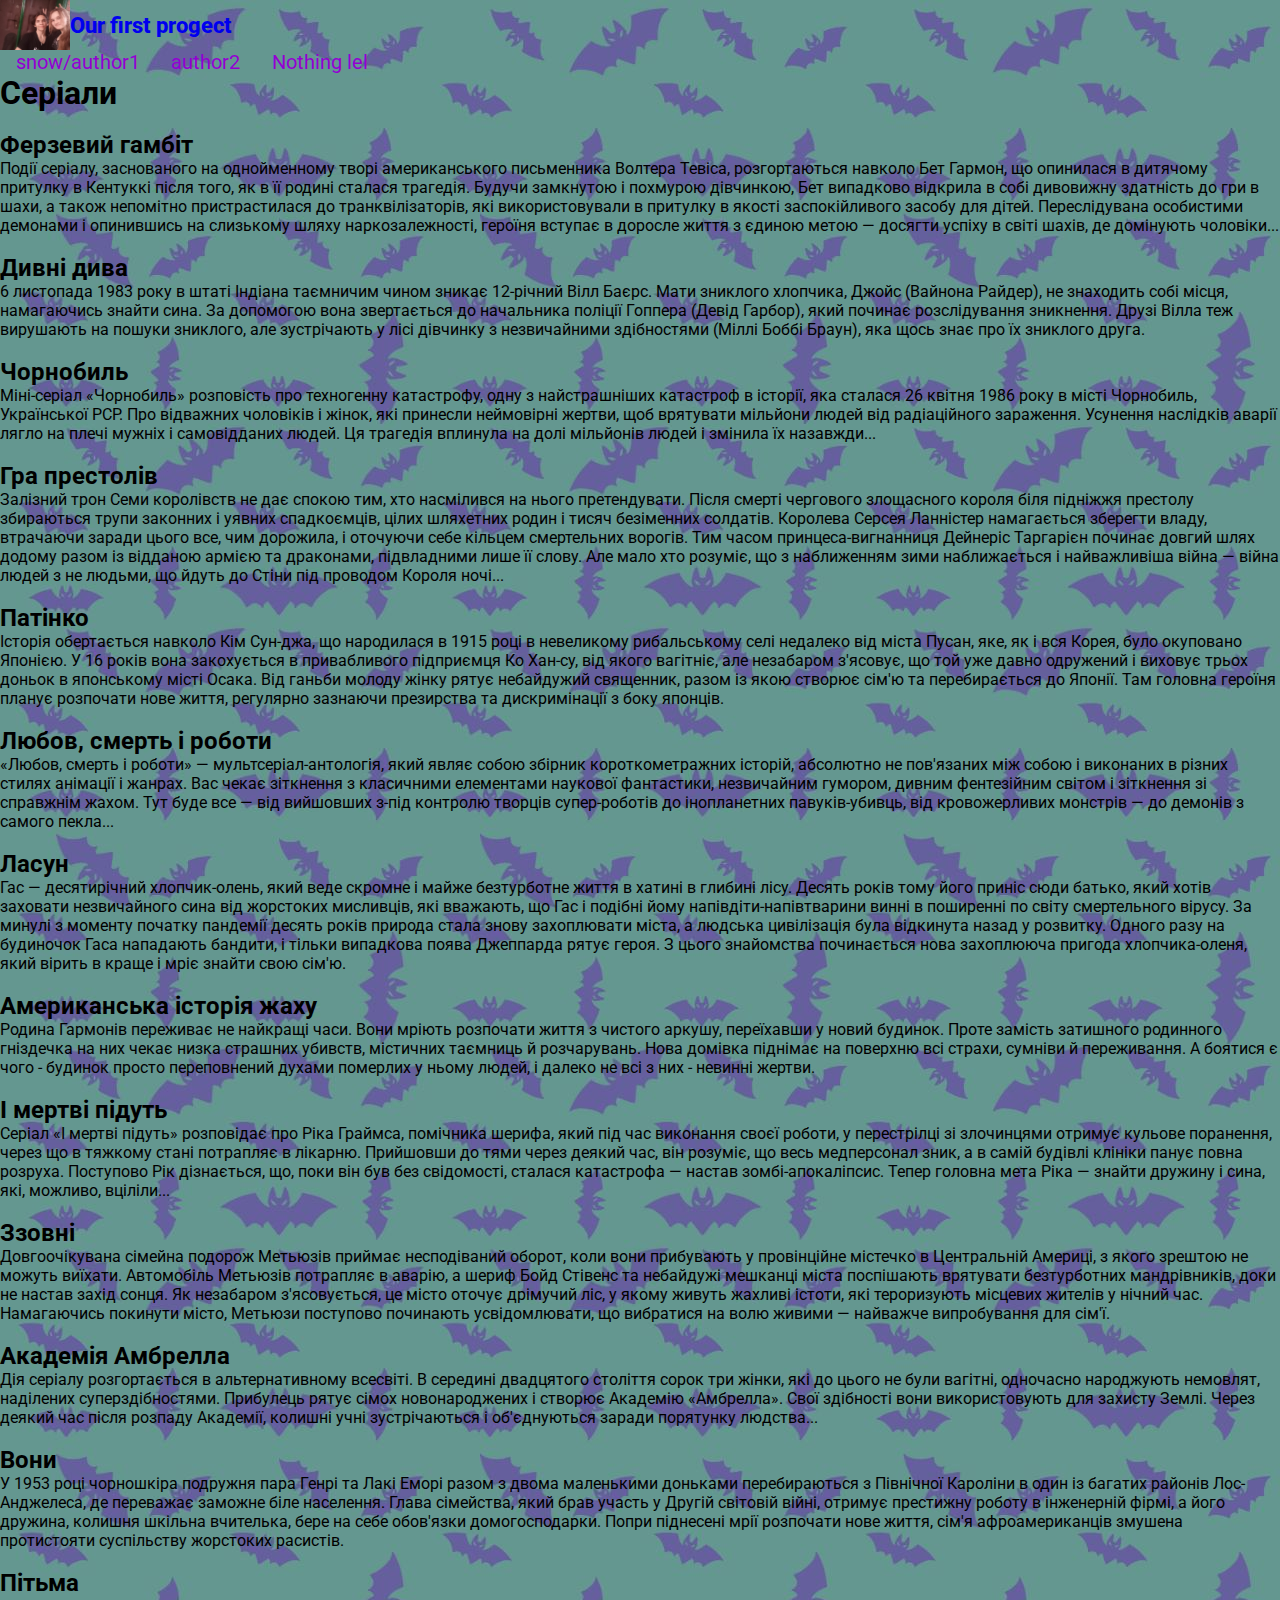
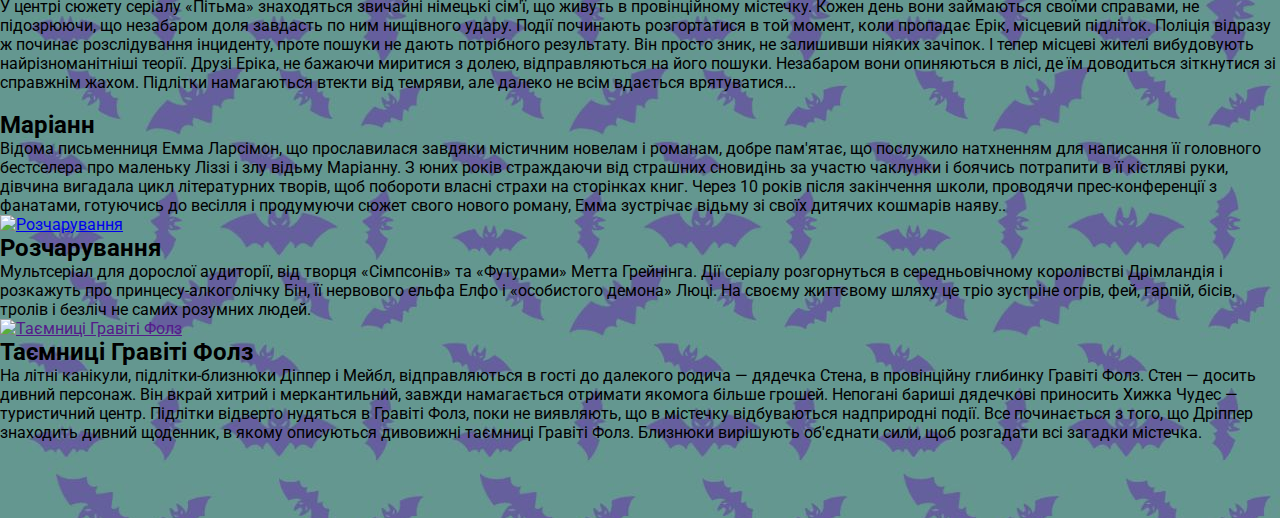
==== index.html @ 96ec0a01 "first commit" ====
<!DOCTYPE html>
<html lang="en">

<head>
    <meta charset="UTF-8">
    <meta name="viewport" content="width=, initial-scale=1.0">
    <title>Films?</title>
    <link rel="preconnect" href="https://fonts.googleapis.com">
    <link rel="preconnect" href="https://fonts.gstatic.com" crossorigin>
    <link
        href="https://fonts.googleapis.com/css2?family=Roboto:ital,wght@0,100;0,300;0,400;0,500;0,700;0,900;1,100;1,300;1,400;1,500;1,700;1,900&display=swap"
        rel="stylesheet">
    <link rel="stylesheet" href="./css/style.css">
</head>

<body>
    <header class="header">
        <a class="header-logo" href="./index.html"> <img class="logo-img" src="./img/us.jpg" alt="uss">Our first
            progect</a>
        <nav class="header-nav">
            <ul class="nav-list">
                <li class="nav-item"><a class="nav-link" target="_blank"
                        href="https://web.telegram.org/k/#@HotmanInFedora"> snow/author1</a></li>
                <li class="nav-item"><a class="nav-link" target="_blank"
                        href="https://web.telegram.org/a/#1615260733">author2</a></li>
                <li class="nav-item"><a class="nav-link" target="_blank" href="#"> Nothing lel</a></li>
            </ul>
        </nav>
    </header>
    <main class="main">
        <ul>
            <li>
                <h1>Серіали</h1>
            </li>
            <li>
                <a href="https://uaserials.pro/1620-ferzevyi-gambit.html" target="_blank"><img
                        src="https://uaserials.pro/posters/1620.jpg" alt=""></a>
                <h2>Ферзевий гамбіт</h2>
                <p>Події серіалу, заснованого на однойменному творі американського письменника Волтера Тевіса,
                    розгортаються навколо Бет
                    Гармон, що опинилася в дитячому притулку в Кентуккі після того, як в її родині сталася трагедія.
                    Будучи замкнутою і
                    похмурою дівчинкою, Бет випадково відкрила в собі дивовижну здатність до гри в шахи, а також
                    непомітно пристрастилася до
                    транквілізаторів, які використовували в притулку в якості заспокійливого засобу для дітей.
                    Переслідувана особистими
                    демонами і опинившись на слизькому шляху наркозалежності, героїня вступає в доросле життя з єдиною
                    метою — досягти
                    успіху в світі шахів, де домінують чоловіки...</p>
            </li>
            <li>
                <a href="https://uaserials.pro/853-dyvni-dyva.html" target="_blank"><img
                        src="https://uaserials.pro/posters/853.jpg" alt=""></a>
                <h2>Дивні дива</h2>
                <p>6 листопада 1983 року в штаті Індіана таємничим чином зникає 12-річний Вілл Баєрс. Мати зниклого
                    хлопчика, Джойс
                    (Вайнона Райдер), не знаходить собі місця, намагаючись знайти сина. За допомогою вона звертається до
                    начальника поліції
                    Гоппера (Девід Гарбор), який починає розслідування зникнення. Друзі Вілла теж вирушають на пошуки
                    зниклого, але
                    зустрічають у лісі дівчинку з незвичайними здібностями (Міллі Боббі Браун), яка щось знає про їх
                    зниклого друга.</p>
            </li>
            <li>
                <a href="https://uaserials.pro/1255-chornobyl.html" target="_blank"><img
                        src="https://uaserials.pro/posters/1255.jpg" alt=""></a>
                <h2>Чорнобиль</h2>
                <p>Міні-серіал «Чорнобиль» розповість про техногенну катастрофу, одну з найстрашніших катастроф в
                    історії, яка сталася 26
                    квітня 1986 року в місті Чорнобиль, Української РСР. Про відважних чоловіків і жінок, які принесли
                    неймовірні жертви,
                    щоб врятувати мільйони людей від радіаційного зараження. Усунення наслідків аварії лягло на плечі
                    мужніх і самовідданих
                    людей. Ця трагедія вплинула на долі мільйонів людей і змінила їх назавжди...
                </p>
            </li>
            <li>
                <a href="https://uaserials.pro/274-gra-prestoliv-2011.html" target="_blank"><img
                        src="https://uaserials.pro/posters/274.jpg" alt=""></a>
                <h2>Гра престолів</h2>
                <p>Залізний трон Семи королівств не дає спокою тим, хто насмілився на нього претендувати. Після смерті
                    чергового злощасного
                    короля біля підніжжя престолу збираються трупи законних і уявних спадкоємців, цілих шляхетних родин
                    і тисяч безіменних
                    солдатів. Королева Серсея Ланністер намагається зберегти владу, втрачаючи заради цього все, чим
                    дорожила, і оточуючи
                    себе кільцем смертельних ворогів. Тим часом принцеса-вигнанниця Дейнеріс Таргарієн починає довгий
                    шлях додому разом із
                    відданою армією та драконами, підвладними лише її слову. Але мало хто розуміє, що з наближенням зими
                    наближається і
                    найважливіша війна — війна людей з не людьми, що йдуть до Стіни під проводом Короля ночі...</p>
            </li>
            <li>
                <a href="https://uaserials.pro/6248-patinko.html" target="_blank"><img
                        src="https://uaserials.pro/posters/6248.jpg" alt=""></a>
                <h2>Патінко</h2>
                <p>Історія обертається навколо Кім Сун-джа, що народилася в 1915 році в невеликому рибальському селі
                    недалеко від міста
                    Пусан, яке, як і вся Корея, було окуповано Японією. У 16 років вона закохується в привабливого
                    підприємця Ко Хан-су, від
                    якого вагітніє, але незабаром з'ясовує, що той уже давно одружений і виховує трьох доньок в
                    японському місті Осака. Від
                    ганьби молоду жінку рятує небайдужий священник, разом із якою створює сім'ю та перебирається до
                    Японії. Там головна
                    героїня планує розпочати нове життя, регулярно зазнаючи презирства та дискримінації з боку японців.
                </p>
            </li>
            <li>
                <a href="https://uaserials.pro/1221-lyubov-smert-i-roboti.html" target="_blank"><img
                        src="https://uaserials.pro/posters/1221.jpg" alt=""></a>
                <h2>Любов, смерть і роботи</h2>
                <p>«Любов, смерть і роботи» — мультсеріал-антологія, який являє собою збірник короткометражних історій,
                    абсолютно не
                    пов'язаних між собою і виконаних в різних стилях анімації і жанрах. Вас чекає зіткнення з класичними
                    елементами наукової
                    фантастики, незвичайним гумором, дивним фентезійним світом і зіткнення зі справжнім жахом. Тут буде
                    все — від вийшовших
                    з-під контролю творців супер-роботів до інопланетних павуків-убивць, від кровожерливих монстрів — до
                    демонів з самого
                    пекла...</p>
            </li>
            <li>
                <a href="https://uaserials.pro/4876-lasun.html" target="_blank"><img
                        src="https://uaserials.pro/posters/4876.jpg" alt=""></a>
                <h2>Ласун</h2>
                <p>Гас — десятирічний хлопчик-олень, який веде скромне і майже безтурботне життя в хатині в глибині
                    лісу. Десять років тому
                    його приніс сюди батько, який хотів заховати незвичайного сина від жорстоких мисливців, які
                    вважають, що Гас і подібні
                    йому напівдіти-напівтварини винні в поширенні по світу смертельного вірусу. За минулі з моменту
                    початку пандемії десять
                    років природа стала знову захоплювати міста, а людська цивілізація була відкинута назад у розвитку.
                    Одного разу на
                    будиночок Гаса нападають бандити, і тільки випадкова поява Джеппарда рятує героя. З цього знайомства
                    починається нова
                    захоплююча пригода хлопчика-оленя, який вірить в краще і мріє знайти свою сім'ю.</p>
            </li>
            <li>
                <a href="https://uaserials.pro/867-amerykanska-istoriya-zhahu-2011.html" target="_blank"><img
                        src="https://uaserials.pro/posters/867.jpg" alt=""></a>
                <h2>Американська історія жаху</h2>
                <p>Родина Гармонів переживає не найкращі часи. Вони мріють розпочати життя з чистого аркушу, переїхавши
                    у новий будинок.
                    Проте замість затишного родинного гніздечка на них чекає низка страшних убивств, містичних таємниць
                    й розчарувань. Нова
                    домівка піднімає на поверхню всі страхи, сумніви й переживання. А боятися є чого - будинок просто
                    переповнений духами
                    померлих у ньому людей, і далеко не всі з них - невинні жертви.</p>
            </li>
            <li>
                <a href="https://uaserials.pro/32-mertvi-pidut-sezon-1.html" target="_blank"><img
                        src="https://uaserials.pro/posters/32.jpg" alt=""></a>
                <h2>І мертві підуть</h2>
                <p>Серіал «І мертві підуть» розповідає про Ріка Граймса, помічника шерифа, який під час виконання своєї
                    роботи, у
                    перестрілці зі злочинцями отримує кульове поранення, через що в тяжкому стані потрапляє в лікарню.
                    Прийшовши до тями
                    через деякий час, він розуміє, що весь медперсонал зник, а в самій будівлі клініки панує повна
                    розруха. Поступово Рік
                    дізнається, що, поки він був без свідомості, сталася катастрофа — настав зомбі-апокаліпсис. Тепер
                    головна мета Ріка —
                    знайти дружину і сина, які, можливо, вціліли...</p>
            </li>
            <li>
                <a href="https://uaserials.pro/6097-zzovni.html" target="_blank"><img
                        src="https://uaserials.pro/posters/6097.jpg" alt=""></a>
                <h2>Ззовні</h2>
                <p>Довгоочікувана сімейна подорож Метьюзів приймає несподіваний оборот, коли вони прибувають у
                    провінційне містечко в
                    Центральній Америці, з якого зрештою не можуть виїхати. Автомобіль Метьюзів потрапляє в аварію, а
                    шериф Бойд Стівенс та
                    небайдужі мешканці міста поспішають врятувати безтурботних мандрівників, доки не настав захід сонця.
                    Як незабаром
                    з'ясовується, це місто оточує дрімучий ліс, у якому живуть жахливі істоти, які тероризують місцевих
                    жителів у нічний
                    час. Намагаючись покинути місто, Метьюзи поступово починають усвідомлювати, що вибратися на волю
                    живими — найважче
                    випробування для сім'ї.</p>
            </li>
            <li>
                <a href="https://uaserials.pro/1194-akademiya-ambrella.html" target="_blank"><img
                        src="https://uaserials.pro/posters/1194.jpg" alt=""></a>
                <h2>Академія Амбрелла</h2>
                <p>Дія серіалу розгортається в альтернативному всесвіті. В середині двадцятого століття сорок три жінки,
                    які до цього не
                    були вагітні, одночасно народжують немовлят, наділених суперздібностями. Прибулець рятує сімох
                    новонароджених і створює
                    Академію «Амбрелла». Свої здібності вони використовують для захисту Землі. Через деякий час після
                    розпаду Академії,
                    колишні учні зустрічаються і об'єднуються заради порятунку людства...</p>
            </li>
            <li>
                <a href="https://uaserials.pro/4228-vony.html" target="_blank"><img
                        src="https://uaserials.pro/posters/4228.jpg" alt=""></a>
                <h2>Вони</h2>
                <p>У 1953 році чорношкіра подружня пара Генрі та Лакі Еморі разом з двома маленькими доньками
                    перебираються з Північної
                    Кароліни в один із багатих районів Лос-Анджелеса, де переважає заможне біле населення. Глава
                    сімейства, який брав участь
                    у Другій світовій війні, отримує престижну роботу в інженерній фірмі, а його дружина, колишня
                    шкільна вчителька, бере на
                    себе обов'язки домогосподарки. Попри піднесені мрії розпочати нове життя, сім'я афроамериканців
                    змушена протистояти
                    суспільству жорстоких расистів.</p>
            </li>
            <li>
                <a href="https://uaserials.pro/1384-pitma.html" target="_blank"><img
                        src="https://uaserials.pro/posters/1384.jpg" alt=""></a>
                <h2>Пітьма</h2>
                <p>У центрі сюжету серіалу «Пітьма» знаходяться звичайні німецькі сім'ї, що живуть в провінційному
                    містечку. Кожен день
                    вони займаються своїми справами, не підозрюючи, що незабаром доля завдасть по ним нищівного удару.
                    Події починають розгортатися в той момент, коли пропадає Ерік, місцевий підліток. Поліція відразу ж
                    починає
                    розслідування інциденту, проте пошуки не дають потрібного результату. Він просто зник, не залишивши
                    ніяких зачіпок. І
                    тепер місцеві жителі вибудовують найрізноманітніші теорії. Друзі Еріка, не бажаючи миритися з долею,
                    відправляються на
                    його пошуки. Незабаром вони опиняються в лісі, де їм доводиться зіткнутися зі справжнім жахом.
                    Підлітки намагаються
                    втекти від темряви, але далеко не всім вдається врятуватися...</p>
            </li>
            <li>
                <a href="https://uaserials.pro/1395-mariann.html" target="_blank"><img
                        src="https://uaserials.pro/posters/1395.jpg" alt=""></a>
                <h2>Маріанн</h2>
                <p>Відома письменниця Емма Ларсімон, що прославилася завдяки містичним новелам і романам, добре
                    пам'ятає, що послужило
                    натхненням для написання її головного бестселера про маленьку Ліззі і злу відьму Маріанну. З юних
                    років страждаючи від
                    страшних сновидінь за участю чаклунки і боячись потрапити в її кістляві руки, дівчина вигадала цикл
                    літературних творів,
                    щоб побороти власні страхи на сторінках книг. Через 10 років після закінчення школи, проводячи
                    прес-конференції з
                    фанатами, готуючись до весілля і продумуючи сюжет свого нового роману, Емма зустрічає відьму зі
                    своїх дитячих кошмарів
                    наяву..</p>
            </li>
        </ul>
        <ul>
            <li>
                <a href="https://uaserials.pro/1030-rozcharuvannya.html"><img src="https://uaserials.pro/posters/1030.jpg" alt="Розчарування"></a>
                <h2>Розчарування</h2>
                <p>Мультсеріал для дорослої аудиторії, від творця «Сімпсонів» та «Футурами» Метта Грейнінга.
                
                Дії серіалу розгорнуться в середньовічному королівстві Дрімландія і розкажуть про принцесу-алкоголічку Бін, її нервового
                ельфа Елфо і «особистого демона» Люці. На своєму життєвому шляху це тріо зустріне огрів, фей, гарпій, бісів, тролів і
                безліч не самих розумних людей.</p>
            </li>
            <li>
                <a href=""><img src="https://uaserials.pro/posters/408.jpg" alt="Таємниці Гравіті Фолз"></a>
                <h2>Таємниці Гравіті Фолз</h2>
                <p>На літні канікули, підлітки-близнюки Діппер і Мейбл, відправляються в гості до далекого родича — дядечка Стена, в
                провінційну глибинку Гравіті Фолз. Стен — досить дивний персонаж. Він вкрай хитрий і меркантильний, завжди намагається
                отримати якомога більше грошей. Непогані бариші дядечкові приносить Хижка Чудес — туристичний центр. Підлітки відверто
                нудяться в Гравіті Фолз, поки не виявляють, що в містечку відбуваються надприродні події. Все починається з того, що
                Дріппер знаходить дивний щоденник, в якому описуються дивовижні таємниці Гравіті Фолз. Близнюки вирішують об'єднати
                сили, щоб розгадати всі загадки містечка.</p>
            </li>
            <li>
                <a href=""><img src="" alt=""></a>
                <h2></h2>
                <p></p>
            </li>
            <li>
                <a href=""><img src="" alt=""></a>
                <h2></h2>
                <p></p>
            </li>
            <li>
                <a href=""><img src="" alt=""></a>
                <h2></h2>
                <p></p>
            </li>
            <li>
                <a href=""><img src="" alt=""></a>
                <h2></h2>
                <p></p>
            </li>
        </ul>
    </main>
</body>

</html>
---- css/style.css ----
body{
    background-image: url(../img/butt.jpg);
    font-family: Roboto;
}
*{
    margin: 0;
    padding: 0;
}
.logo-img{
    width: 70px;
    height: 50px;
}
.header-logo{
    display: flex;
    align-items: center;
    text-decoration: none;
    font-weight: 800;
    font-size: 22px;
}

.nav-link{
    text-decoration: none;
    font-size: 20px;
    color: darkviolet;
}
.nav-list{
    display: flex;
    justify-content: space-around;
    width: 30%;
    list-style: none;
}
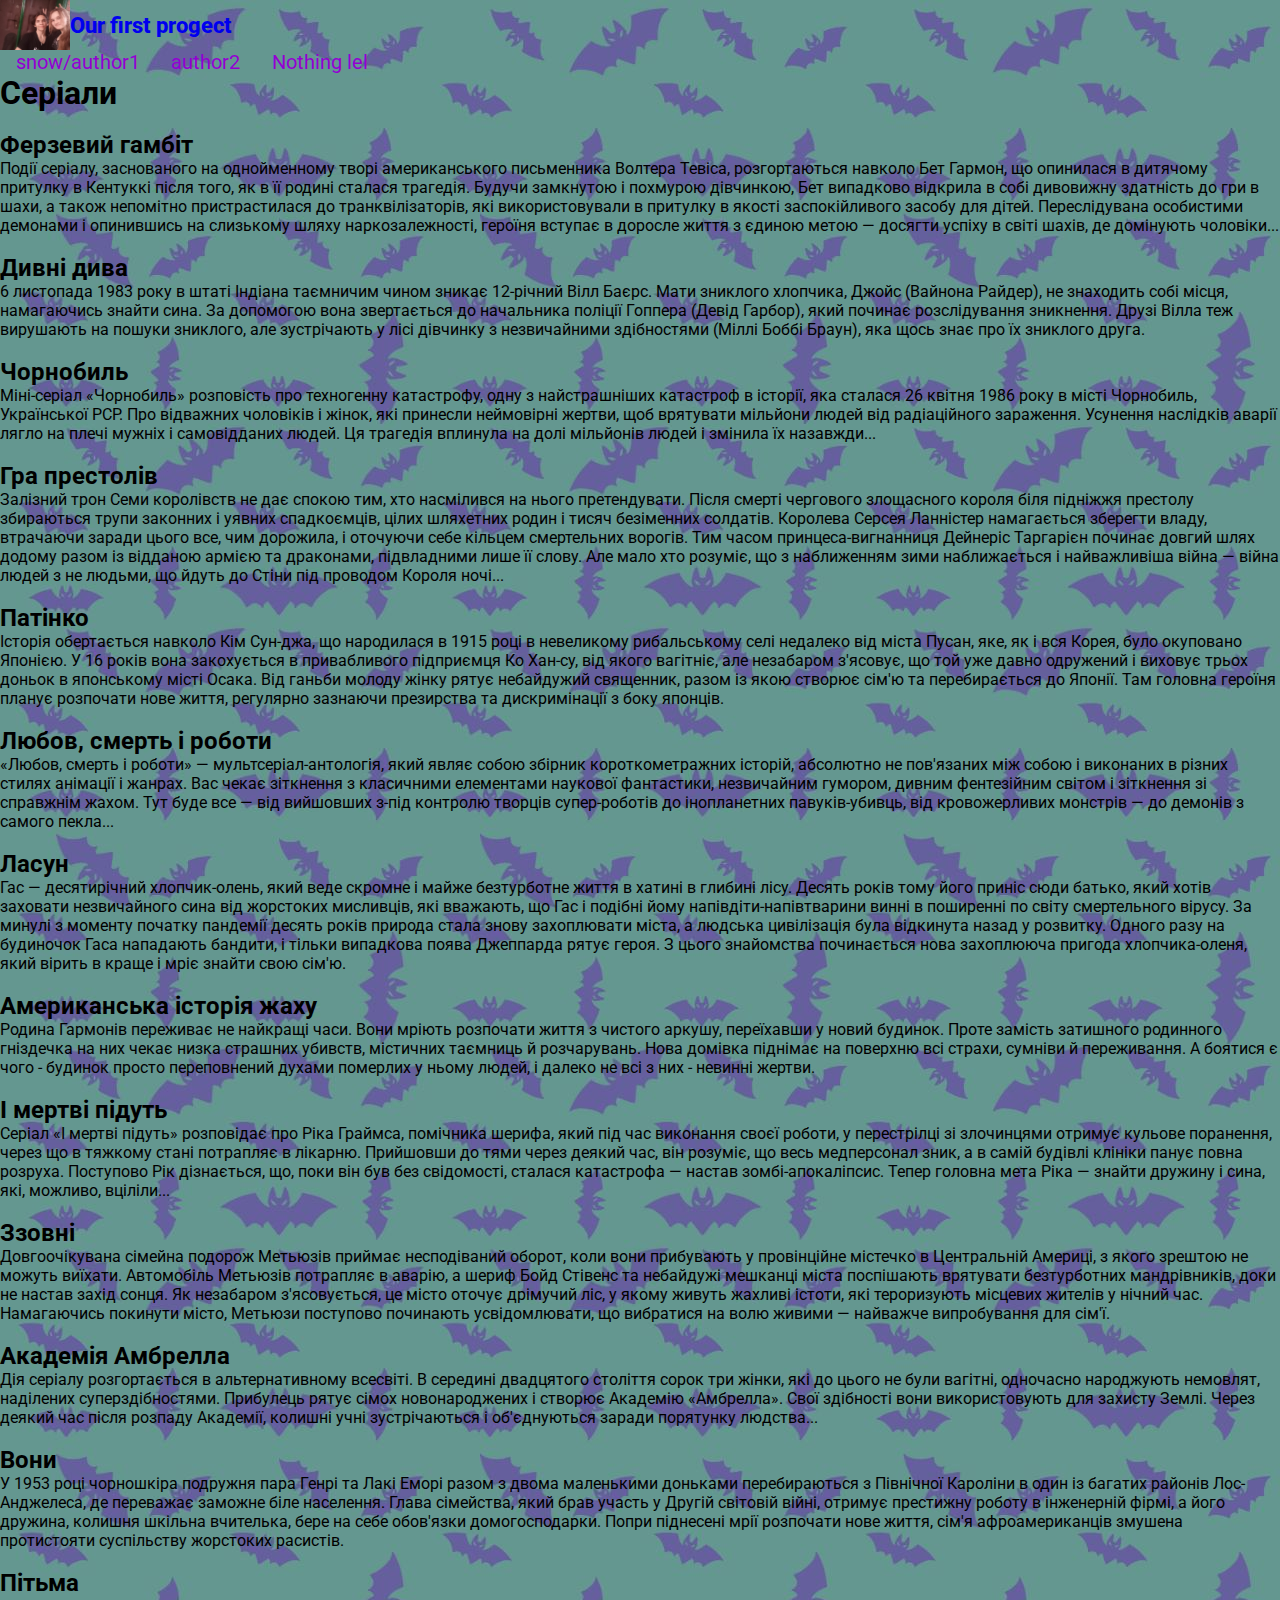
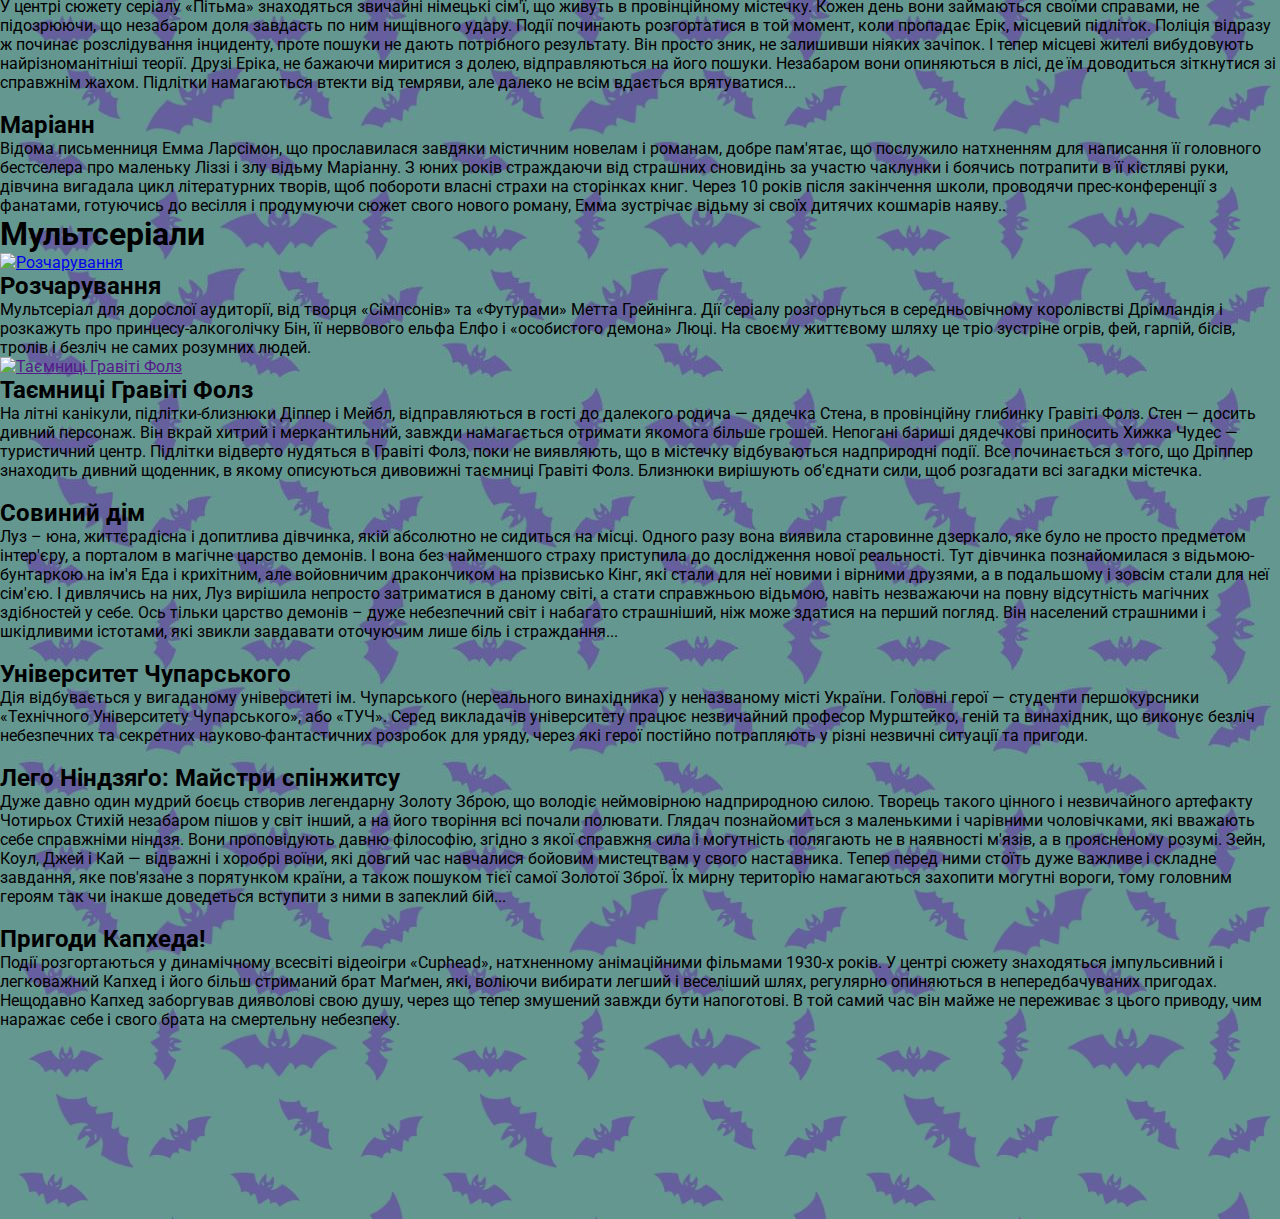
==== commit ac3bc803: "..." ====
--- a/index.html
+++ b/index.html
@@ -237,45 +237,134 @@
                     наяву..</p>
             </li>
         </ul>
+        <ul class="multserials">
+            <li>
+                <h1 class="multserials-title">Мультсеріали</h1>
+            </li>
+            <li class="multserials-item">
+                <a class="multserials-img" href="https://uaserials.pro/1030-rozcharuvannya.html"><img
+                        src="https://uaserials.pro/posters/1030.jpg" alt="Розчарування"></a>
+                <h2 class="multserials-name">Розчарування</h2>
+                <p class="multserials-text">Мультсеріал для дорослої аудиторії, від творця «Сімпсонів» та «Футурами»
+                    Метта Грейнінга.
+
+                    Дії серіалу розгорнуться в середньовічному королівстві Дрімландія і розкажуть про
+                    принцесу-алкоголічку Бін, її нервового
+                    ельфа Елфо і «особистого демона» Люці. На своєму життєвому шляху це тріо зустріне огрів, фей,
+                    гарпій, бісів, тролів і
+                    безліч не самих розумних людей.</p>
+            </li>
+            <li class="multserials-item">
+                <a class="multserials-img" href=""><img src="https://uaserials.pro/posters/408.jpg"
+                        alt="Таємниці Гравіті Фолз"></a>
+                <h2 class="multserials-name">Таємниці Гравіті Фолз</h2>
+                <p class="multserials-text">На літні канікули, підлітки-близнюки Діппер і Мейбл, відправляються в гості
+                    до далекого родича — дядечка Стена, в
+                    провінційну глибинку Гравіті Фолз. Стен — досить дивний персонаж. Він вкрай хитрий і меркантильний,
+                    завжди намагається
+                    отримати якомога більше грошей. Непогані бариші дядечкові приносить Хижка Чудес — туристичний центр.
+                    Підлітки відверто
+                    нудяться в Гравіті Фолз, поки не виявляють, що в містечку відбуваються надприродні події. Все
+                    починається з того, що
+                    Дріппер знаходить дивний щоденник, в якому описуються дивовижні таємниці Гравіті Фолз. Близнюки
+                    вирішують об'єднати
+                    сили, щоб розгадати всі загадки містечка.</p>
+            </li>
+            <li class="multserials-item">
+                <a class="multserials-img" href="https://uaserials.pro/1367-soviniy-dim.html"><img
+                        src="https://uaserials.pro/posters/1367.jpg" alt=""></a>
+                <h2 class="multserials-name">Совиний дім</h2>
+                <p class="multserials-text">Луз – юна, життєрадісна і допитлива дівчинка, якій абсолютно не сидиться на
+                    місці. Одного разу вона виявила старовинне
+                    дзеркало, яке було не просто предметом інтер'єру, а порталом в магічне царство демонів. І вона без
+                    найменшого страху
+                    приступила до дослідження нової реальності. Тут дівчинка познайомилася з відьмою-бунтаркою на ім'я
+                    Еда і крихітним, але
+                    войовничим дракончиком на прізвисько Кінг, які стали для неї новими і вірними друзями, а в
+                    подальшому і зовсім стали для
+                    неї сім'єю. І дивлячись на них, Луз вирішила непросто затриматися в даному світі, а стати справжньою
+                    відьмою, навіть
+                    незважаючи на повну відсутність магічних здібностей у себе.
+                    Ось тільки царство демонів – дуже небезпечний світ і набагато страшніший, ніж може здатися на перший
+                    погляд. Він
+                    населений страшними і шкідливими істотами, які звикли завдавати оточуючим лише біль і страждання...
+                </p>
+            </li>
+            <li class="multserials-item">
+                <a class="multserials-img" href="https://uaserials.pro/8069-universytet-chyuparskogo.html"><img
+                        src="https://uaserials.pro/posters/8069.jpg" alt=""></a>
+                <h2 class="multserials-name">Університет Чупарського</h2>
+                <p class="multserials-text">Дія відбувається у вигаданому університеті ім. Чупарського (нереального
+                    винахідника) у неназваному місті України.
+                    Головні герої — студенти першокурсники «Технічного Університету Чупарського», або «ТУЧ». Серед
+                    викладачів університету
+                    працює незвичайний професор Мурштейко, геній та винахідник, що виконує безліч небезпечних та
+                    секретних
+                    науково-фантастичних розробок для уряду, через які герої постійно потрапляють у різні незвичні
+                    ситуації та пригоди.</p>
+            </li>
+            <li class="multserials-item">
+                <a class="multserials-img" href="https://uaserials.pro/1481-nindzyago-maystry-spinzhytsu-lego.html"><img
+                        src="https://uaserials.pro/posters/1481.jpg" alt=""></a>
+                <h2 class="multserials-name">Лего Ніндзяґо: Майстри спінжитсу</h2>
+                <p class="multserials-text">Дуже давно один мудрий боєць створив легендарну Золоту Зброю, що володіє
+                    неймовірною надприродною силою. Творець такого
+                    цінного і незвичайного артефакту Чотирьох Стихій незабаром пішов у світ інший, а на його творіння
+                    всі почали полювати.
+                    Глядач познайомиться з маленькими і чарівними чоловічками, які вважають себе справжніми ніндзя. Вони
+                    проповідують давню
+                    філософію, згідно з якої справжня сила і могутність полягають не в наявності м'язів, а в проясненому
+                    розумі. Зейн, Коул,
+                    Джей і Кай — відважні і хоробрі воїни, які довгий час навчалися бойовим мистецтвам у свого
+                    наставника. Тепер перед ними
+                    стоїть дуже важливе і складне завдання, яке пов'язане з порятунком країни, а також пошуком тієї
+                    самої Золотої Зброї. Їх
+                    мирну територію намагаються захопити могутні вороги, тому головним героям так чи інакше доведеться
+                    вступити з ними в
+                    запеклий бій...</p>
+            </li>
+            <li class="multserials-item">
+                <a class="multserials-img" href="https://uaserials.pro/6120-prygody-kapheda.html"><img
+                        src="https://uaserials.pro/posters/6120.jpg" alt=""></a>
+                <h2 class="multserials-name">Пригоди Капхеда!</h2>
+                <p class="multserials-text">Події розгортаються у динамічному всесвіті відеоігри «Cuphead», натхненному
+                    анімаційними фільмами 1930-х років. У центрі
+                    сюжету знаходяться імпульсивний і легковажний Капхед і його більш стриманий брат Маґмен, які,
+                    воліючи вибирати легший і
+                    веселіший шлях, регулярно опиняються в непередбачуваних пригодах. Нещодавно Капхед заборгував
+                    дияволові свою душу, через
+                    що тепер змушений завжди бути напоготові. В той самий час він майже не переживає з цього приводу,
+                    чим наражає себе і
+                    свого брата на смертельну небезпеку.</p>
+            </li>
+        </ul>
         <ul>
             <li>
-                <a href="https://uaserials.pro/1030-rozcharuvannya.html"><img src="https://uaserials.pro/posters/1030.jpg" alt="Розчарування"></a>
-                <h2>Розчарування</h2>
-                <p>Мультсеріал для дорослої аудиторії, від творця «Сімпсонів» та «Футурами» Метта Грейнінга.
-                
-                Дії серіалу розгорнуться в середньовічному королівстві Дрімландія і розкажуть про принцесу-алкоголічку Бін, її нервового
-                ельфа Елфо і «особистого демона» Люці. На своєму життєвому шляху це тріо зустріне огрів, фей, гарпій, бісів, тролів і
-                безліч не самих розумних людей.</p>
-            </li>
-            <li>
-                <a href=""><img src="https://uaserials.pro/posters/408.jpg" alt="Таємниці Гравіті Фолз"></a>
-                <h2>Таємниці Гравіті Фолз</h2>
-                <p>На літні канікули, підлітки-близнюки Діппер і Мейбл, відправляються в гості до далекого родича — дядечка Стена, в
-                провінційну глибинку Гравіті Фолз. Стен — досить дивний персонаж. Він вкрай хитрий і меркантильний, завжди намагається
-                отримати якомога більше грошей. Непогані бариші дядечкові приносить Хижка Чудес — туристичний центр. Підлітки відверто
-                нудяться в Гравіті Фолз, поки не виявляють, що в містечку відбуваються надприродні події. Все починається з того, що
-                Дріппер знаходить дивний щоденник, в якому описуються дивовижні таємниці Гравіті Фолз. Близнюки вирішують об'єднати
-                сили, щоб розгадати всі загадки містечка.</p>
-            </li>
-            <li>
-                <a href=""><img src="" alt=""></a>
-                <h2></h2>
-                <p></p>
-            </li>
-            <li>
-                <a href=""><img src="" alt=""></a>
-                <h2></h2>
-                <p></p>
-            </li>
-            <li>
-                <a href=""><img src="" alt=""></a>
-                <h2></h2>
-                <p></p>
-            </li>
-            <li>
-                <a href=""><img src="" alt=""></a>
-                <h2></h2>
-                <p></p>
+                <a href=""><img src="" alt=""></a></li>
+            <li>
+                <a href=""><img src="" alt=""></a></li>
+            <li>
+                <a href=""><img src="" alt=""></a></li>
+            <li>
+                <a href=""><img src="" alt=""></a>
+            </li>
+            <li>
+                <a href=""><img src="" alt=""></a>
+            </li>
+            <li>
+                <a href=""><img src="" alt=""></a>
+            </li>
+            <li>
+                <a href=""><img src="" alt=""></a>
+            </li>
+            <li>
+                <a href=""><img src="" alt=""></a>
+            </li>
+            <li>
+                <a href=""><img src="" alt=""></a>
+            </li>
+            <li>
+                <a href=""><img src="" alt=""></a>
             </li>
         </ul>
     </main>
--- a/css/style.css
+++ b/css/style.css
@@ -1,16 +1,19 @@
-body{
+body {
     background-image: url(../img/butt.jpg);
     font-family: Roboto;
 }
-*{
+
+* {
     margin: 0;
     padding: 0;
 }
-.logo-img{
+
+.logo-img {
     width: 70px;
     height: 50px;
 }
-.header-logo{
+
+.header-logo {
     display: flex;
     align-items: center;
     text-decoration: none;
@@ -18,16 +21,36 @@
     font-size: 22px;
 }
 
-.nav-link{
+.nav-link {
     text-decoration: none;
     font-size: 20px;
     color: darkviolet;
 }
-.nav-list{
+
+.nav-list {
     display: flex;
     justify-content: space-around;
     width: 30%;
     list-style: none;
 }
 
+/* .multserials-item {
+    display: flex;
+    flex-wrap: nowrap;
+    align-items: center;
+    justify-content: ;
+}
 
+
+.multserials-img {
+    width: 50%;
+
+}
+
+.multserials-name {
+    width: 50%;
+}
+
+.multserials-text {
+    width: 50%;
+} */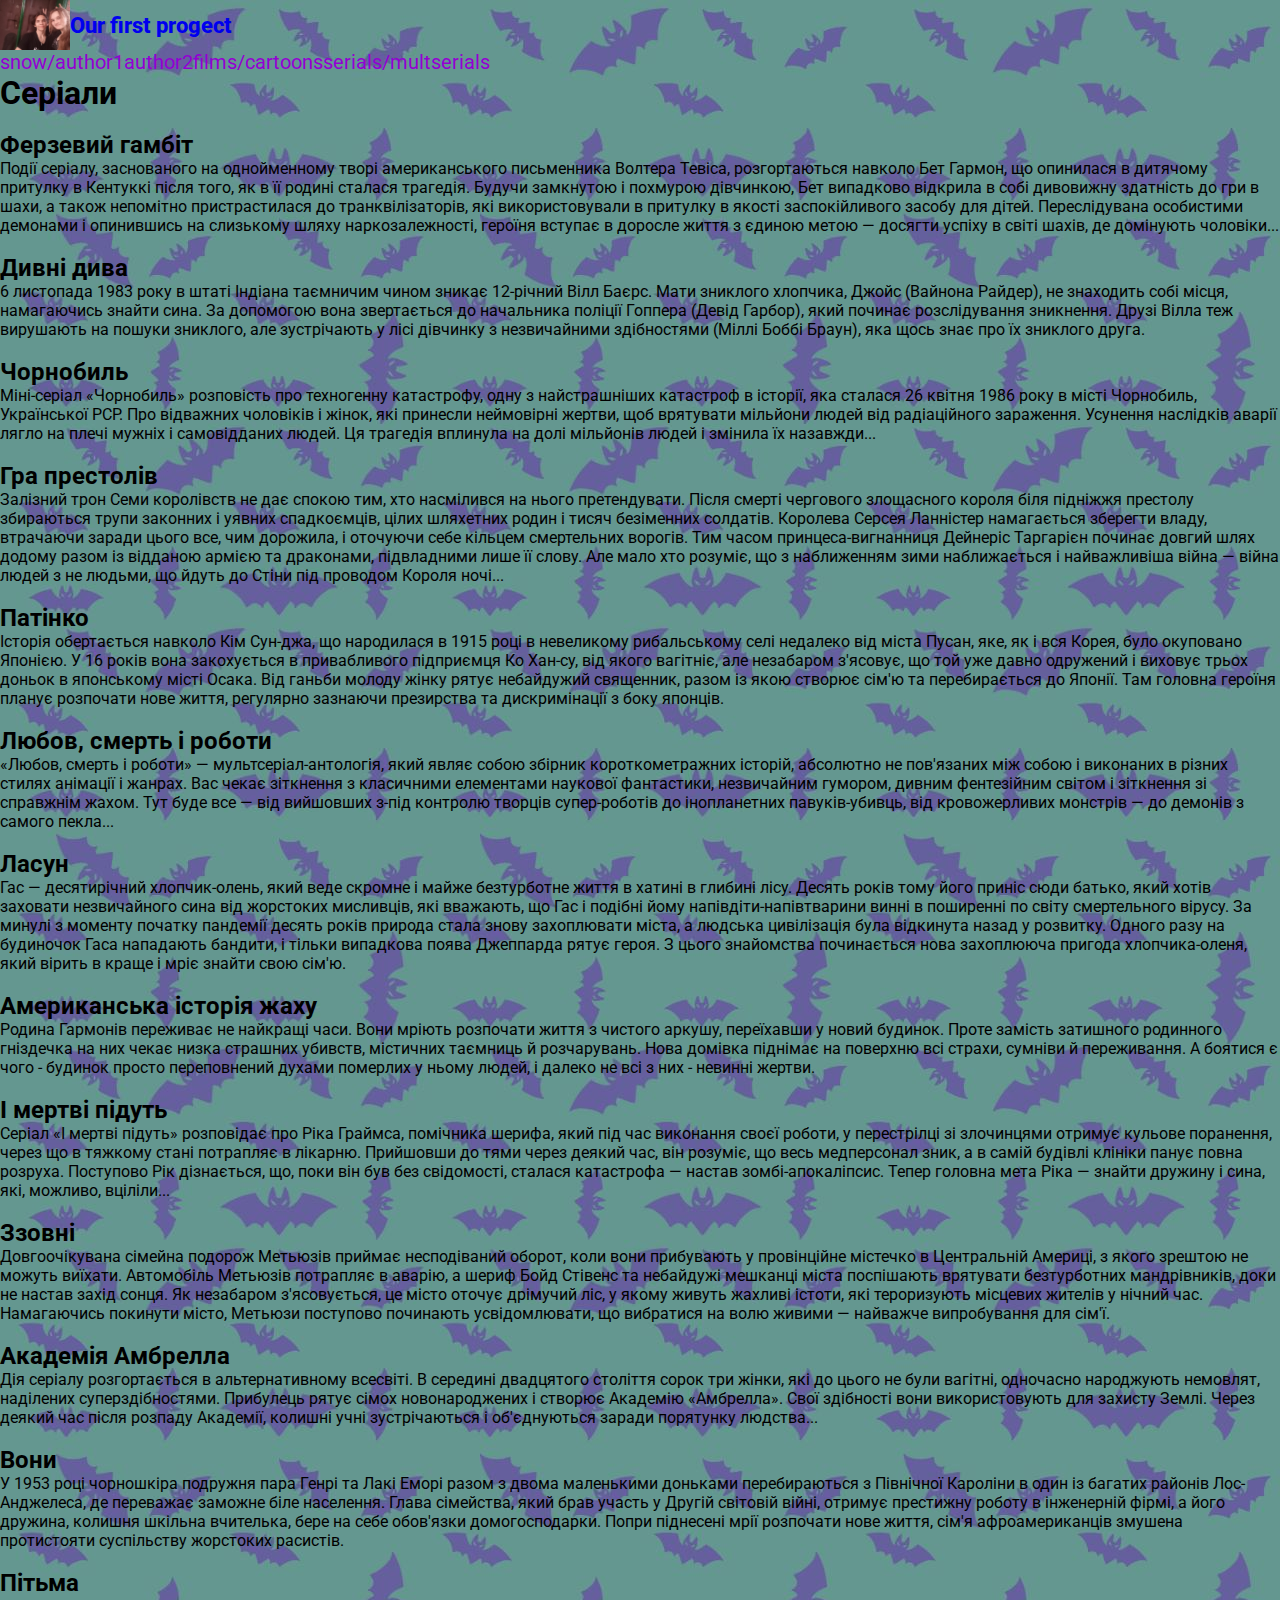
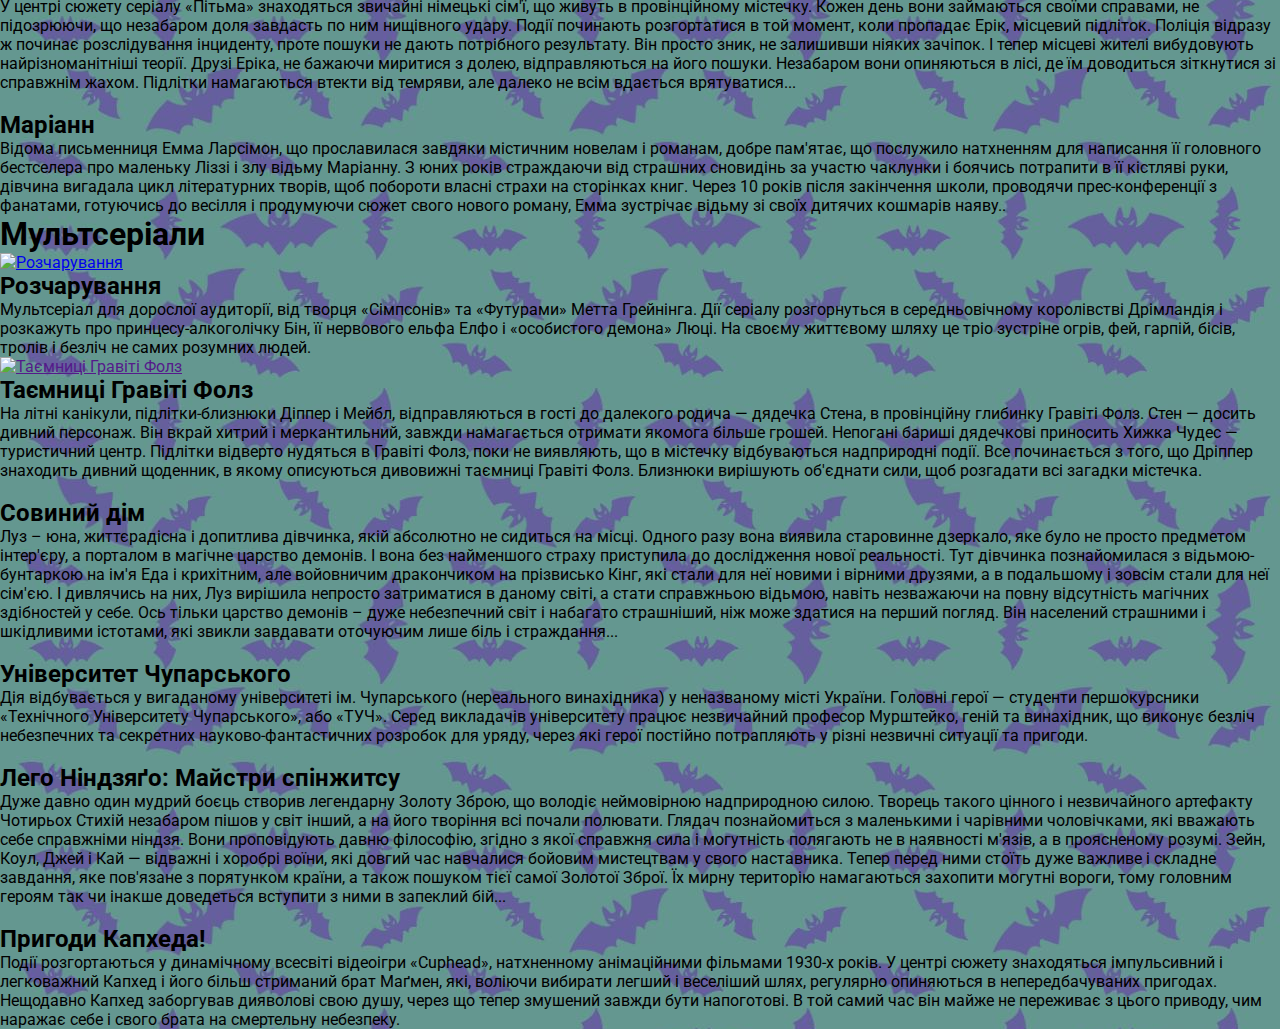
==== commit 97b70625: "rer" ====
--- a/index.html
+++ b/index.html
@@ -19,354 +19,380 @@
             progect</a>
         <nav class="header-nav">
             <ul class="nav-list">
-                <li class="nav-item"><a class="nav-link" target="_blank"
-                        href="https://web.telegram.org/k/#@HotmanInFedora"> snow/author1</a></li>
+                <li class="nav-item"><a class="nav-link" target="_blank" href="https://web.telegram.org/k/#@HotmanInFedora">
+                        snow/author1</a></li>
                 <li class="nav-item"><a class="nav-link" target="_blank"
                         href="https://web.telegram.org/a/#1615260733">author2</a></li>
-                <li class="nav-item"><a class="nav-link" target="_blank" href="#"> Nothing lel</a></li>
+                <li class="nav-item"><a class="nav-link" href="./pages/newpage.html"> films/cartoons</a></li>
+
+                <li class="nav-item"><a class="nav-link" href="./index.html"> serials/multserials</a></li>
             </ul>
         </nav>
     </header>
     <main class="main">
-        <ul>
-            <li>
-                <h1>Серіали</h1>
-            </li>
-            <li>
-                <a href="https://uaserials.pro/1620-ferzevyi-gambit.html" target="_blank"><img
-                        src="https://uaserials.pro/posters/1620.jpg" alt=""></a>
-                <h2>Ферзевий гамбіт</h2>
-                <p>Події серіалу, заснованого на однойменному творі американського письменника Волтера Тевіса,
-                    розгортаються навколо Бет
-                    Гармон, що опинилася в дитячому притулку в Кентуккі після того, як в її родині сталася трагедія.
-                    Будучи замкнутою і
-                    похмурою дівчинкою, Бет випадково відкрила в собі дивовижну здатність до гри в шахи, а також
-                    непомітно пристрастилася до
-                    транквілізаторів, які використовували в притулку в якості заспокійливого засобу для дітей.
-                    Переслідувана особистими
-                    демонами і опинившись на слизькому шляху наркозалежності, героїня вступає в доросле життя з єдиною
-                    метою — досягти
-                    успіху в світі шахів, де домінують чоловіки...</p>
-            </li>
-            <li>
-                <a href="https://uaserials.pro/853-dyvni-dyva.html" target="_blank"><img
-                        src="https://uaserials.pro/posters/853.jpg" alt=""></a>
-                <h2>Дивні дива</h2>
-                <p>6 листопада 1983 року в штаті Індіана таємничим чином зникає 12-річний Вілл Баєрс. Мати зниклого
-                    хлопчика, Джойс
-                    (Вайнона Райдер), не знаходить собі місця, намагаючись знайти сина. За допомогою вона звертається до
-                    начальника поліції
-                    Гоппера (Девід Гарбор), який починає розслідування зникнення. Друзі Вілла теж вирушають на пошуки
-                    зниклого, але
-                    зустрічають у лісі дівчинку з незвичайними здібностями (Міллі Боббі Браун), яка щось знає про їх
-                    зниклого друга.</p>
-            </li>
-            <li>
-                <a href="https://uaserials.pro/1255-chornobyl.html" target="_blank"><img
-                        src="https://uaserials.pro/posters/1255.jpg" alt=""></a>
-                <h2>Чорнобиль</h2>
-                <p>Міні-серіал «Чорнобиль» розповість про техногенну катастрофу, одну з найстрашніших катастроф в
-                    історії, яка сталася 26
-                    квітня 1986 року в місті Чорнобиль, Української РСР. Про відважних чоловіків і жінок, які принесли
-                    неймовірні жертви,
-                    щоб врятувати мільйони людей від радіаційного зараження. Усунення наслідків аварії лягло на плечі
-                    мужніх і самовідданих
-                    людей. Ця трагедія вплинула на долі мільйонів людей і змінила їх назавжди...
-                </p>
-            </li>
-            <li>
-                <a href="https://uaserials.pro/274-gra-prestoliv-2011.html" target="_blank"><img
-                        src="https://uaserials.pro/posters/274.jpg" alt=""></a>
-                <h2>Гра престолів</h2>
-                <p>Залізний трон Семи королівств не дає спокою тим, хто насмілився на нього претендувати. Після смерті
-                    чергового злощасного
-                    короля біля підніжжя престолу збираються трупи законних і уявних спадкоємців, цілих шляхетних родин
-                    і тисяч безіменних
-                    солдатів. Королева Серсея Ланністер намагається зберегти владу, втрачаючи заради цього все, чим
-                    дорожила, і оточуючи
-                    себе кільцем смертельних ворогів. Тим часом принцеса-вигнанниця Дейнеріс Таргарієн починає довгий
-                    шлях додому разом із
-                    відданою армією та драконами, підвладними лише її слову. Але мало хто розуміє, що з наближенням зими
-                    наближається і
-                    найважливіша війна — війна людей з не людьми, що йдуть до Стіни під проводом Короля ночі...</p>
-            </li>
-            <li>
-                <a href="https://uaserials.pro/6248-patinko.html" target="_blank"><img
-                        src="https://uaserials.pro/posters/6248.jpg" alt=""></a>
-                <h2>Патінко</h2>
-                <p>Історія обертається навколо Кім Сун-джа, що народилася в 1915 році в невеликому рибальському селі
-                    недалеко від міста
-                    Пусан, яке, як і вся Корея, було окуповано Японією. У 16 років вона закохується в привабливого
-                    підприємця Ко Хан-су, від
-                    якого вагітніє, але незабаром з'ясовує, що той уже давно одружений і виховує трьох доньок в
-                    японському місті Осака. Від
-                    ганьби молоду жінку рятує небайдужий священник, разом із якою створює сім'ю та перебирається до
-                    Японії. Там головна
-                    героїня планує розпочати нове життя, регулярно зазнаючи презирства та дискримінації з боку японців.
-                </p>
-            </li>
-            <li>
-                <a href="https://uaserials.pro/1221-lyubov-smert-i-roboti.html" target="_blank"><img
-                        src="https://uaserials.pro/posters/1221.jpg" alt=""></a>
-                <h2>Любов, смерть і роботи</h2>
-                <p>«Любов, смерть і роботи» — мультсеріал-антологія, який являє собою збірник короткометражних історій,
-                    абсолютно не
-                    пов'язаних між собою і виконаних в різних стилях анімації і жанрах. Вас чекає зіткнення з класичними
-                    елементами наукової
-                    фантастики, незвичайним гумором, дивним фентезійним світом і зіткнення зі справжнім жахом. Тут буде
-                    все — від вийшовших
-                    з-під контролю творців супер-роботів до інопланетних павуків-убивць, від кровожерливих монстрів — до
-                    демонів з самого
-                    пекла...</p>
-            </li>
-            <li>
-                <a href="https://uaserials.pro/4876-lasun.html" target="_blank"><img
-                        src="https://uaserials.pro/posters/4876.jpg" alt=""></a>
-                <h2>Ласун</h2>
-                <p>Гас — десятирічний хлопчик-олень, який веде скромне і майже безтурботне життя в хатині в глибині
-                    лісу. Десять років тому
-                    його приніс сюди батько, який хотів заховати незвичайного сина від жорстоких мисливців, які
-                    вважають, що Гас і подібні
-                    йому напівдіти-напівтварини винні в поширенні по світу смертельного вірусу. За минулі з моменту
-                    початку пандемії десять
-                    років природа стала знову захоплювати міста, а людська цивілізація була відкинута назад у розвитку.
-                    Одного разу на
-                    будиночок Гаса нападають бандити, і тільки випадкова поява Джеппарда рятує героя. З цього знайомства
-                    починається нова
-                    захоплююча пригода хлопчика-оленя, який вірить в краще і мріє знайти свою сім'ю.</p>
-            </li>
-            <li>
-                <a href="https://uaserials.pro/867-amerykanska-istoriya-zhahu-2011.html" target="_blank"><img
-                        src="https://uaserials.pro/posters/867.jpg" alt=""></a>
-                <h2>Американська історія жаху</h2>
-                <p>Родина Гармонів переживає не найкращі часи. Вони мріють розпочати життя з чистого аркушу, переїхавши
-                    у новий будинок.
-                    Проте замість затишного родинного гніздечка на них чекає низка страшних убивств, містичних таємниць
-                    й розчарувань. Нова
-                    домівка піднімає на поверхню всі страхи, сумніви й переживання. А боятися є чого - будинок просто
-                    переповнений духами
-                    померлих у ньому людей, і далеко не всі з них - невинні жертви.</p>
-            </li>
-            <li>
-                <a href="https://uaserials.pro/32-mertvi-pidut-sezon-1.html" target="_blank"><img
-                        src="https://uaserials.pro/posters/32.jpg" alt=""></a>
-                <h2>І мертві підуть</h2>
-                <p>Серіал «І мертві підуть» розповідає про Ріка Граймса, помічника шерифа, який під час виконання своєї
-                    роботи, у
-                    перестрілці зі злочинцями отримує кульове поранення, через що в тяжкому стані потрапляє в лікарню.
-                    Прийшовши до тями
-                    через деякий час, він розуміє, що весь медперсонал зник, а в самій будівлі клініки панує повна
-                    розруха. Поступово Рік
-                    дізнається, що, поки він був без свідомості, сталася катастрофа — настав зомбі-апокаліпсис. Тепер
-                    головна мета Ріка —
-                    знайти дружину і сина, які, можливо, вціліли...</p>
-            </li>
-            <li>
-                <a href="https://uaserials.pro/6097-zzovni.html" target="_blank"><img
-                        src="https://uaserials.pro/posters/6097.jpg" alt=""></a>
-                <h2>Ззовні</h2>
-                <p>Довгоочікувана сімейна подорож Метьюзів приймає несподіваний оборот, коли вони прибувають у
-                    провінційне містечко в
-                    Центральній Америці, з якого зрештою не можуть виїхати. Автомобіль Метьюзів потрапляє в аварію, а
-                    шериф Бойд Стівенс та
-                    небайдужі мешканці міста поспішають врятувати безтурботних мандрівників, доки не настав захід сонця.
-                    Як незабаром
-                    з'ясовується, це місто оточує дрімучий ліс, у якому живуть жахливі істоти, які тероризують місцевих
-                    жителів у нічний
-                    час. Намагаючись покинути місто, Метьюзи поступово починають усвідомлювати, що вибратися на волю
-                    живими — найважче
-                    випробування для сім'ї.</p>
-            </li>
-            <li>
-                <a href="https://uaserials.pro/1194-akademiya-ambrella.html" target="_blank"><img
-                        src="https://uaserials.pro/posters/1194.jpg" alt=""></a>
-                <h2>Академія Амбрелла</h2>
-                <p>Дія серіалу розгортається в альтернативному всесвіті. В середині двадцятого століття сорок три жінки,
-                    які до цього не
-                    були вагітні, одночасно народжують немовлят, наділених суперздібностями. Прибулець рятує сімох
-                    новонароджених і створює
-                    Академію «Амбрелла». Свої здібності вони використовують для захисту Землі. Через деякий час після
-                    розпаду Академії,
-                    колишні учні зустрічаються і об'єднуються заради порятунку людства...</p>
-            </li>
-            <li>
-                <a href="https://uaserials.pro/4228-vony.html" target="_blank"><img
-                        src="https://uaserials.pro/posters/4228.jpg" alt=""></a>
-                <h2>Вони</h2>
-                <p>У 1953 році чорношкіра подружня пара Генрі та Лакі Еморі разом з двома маленькими доньками
-                    перебираються з Північної
-                    Кароліни в один із багатих районів Лос-Анджелеса, де переважає заможне біле населення. Глава
-                    сімейства, який брав участь
-                    у Другій світовій війні, отримує престижну роботу в інженерній фірмі, а його дружина, колишня
-                    шкільна вчителька, бере на
-                    себе обов'язки домогосподарки. Попри піднесені мрії розпочати нове життя, сім'я афроамериканців
-                    змушена протистояти
-                    суспільству жорстоких расистів.</p>
-            </li>
-            <li>
-                <a href="https://uaserials.pro/1384-pitma.html" target="_blank"><img
-                        src="https://uaserials.pro/posters/1384.jpg" alt=""></a>
-                <h2>Пітьма</h2>
-                <p>У центрі сюжету серіалу «Пітьма» знаходяться звичайні німецькі сім'ї, що живуть в провінційному
-                    містечку. Кожен день
-                    вони займаються своїми справами, не підозрюючи, що незабаром доля завдасть по ним нищівного удару.
-                    Події починають розгортатися в той момент, коли пропадає Ерік, місцевий підліток. Поліція відразу ж
-                    починає
-                    розслідування інциденту, проте пошуки не дають потрібного результату. Він просто зник, не залишивши
-                    ніяких зачіпок. І
-                    тепер місцеві жителі вибудовують найрізноманітніші теорії. Друзі Еріка, не бажаючи миритися з долею,
-                    відправляються на
-                    його пошуки. Незабаром вони опиняються в лісі, де їм доводиться зіткнутися зі справжнім жахом.
-                    Підлітки намагаються
-                    втекти від темряви, але далеко не всім вдається врятуватися...</p>
-            </li>
-            <li>
-                <a href="https://uaserials.pro/1395-mariann.html" target="_blank"><img
-                        src="https://uaserials.pro/posters/1395.jpg" alt=""></a>
-                <h2>Маріанн</h2>
-                <p>Відома письменниця Емма Ларсімон, що прославилася завдяки містичним новелам і романам, добре
-                    пам'ятає, що послужило
-                    натхненням для написання її головного бестселера про маленьку Ліззі і злу відьму Маріанну. З юних
-                    років страждаючи від
-                    страшних сновидінь за участю чаклунки і боячись потрапити в її кістляві руки, дівчина вигадала цикл
-                    літературних творів,
-                    щоб побороти власні страхи на сторінках книг. Через 10 років після закінчення школи, проводячи
-                    прес-конференції з
-                    фанатами, готуючись до весілля і продумуючи сюжет свого нового роману, Емма зустрічає відьму зі
-                    своїх дитячих кошмарів
-                    наяву..</p>
-            </li>
-        </ul>
-        <ul class="multserials">
-            <li>
-                <h1 class="multserials-title">Мультсеріали</h1>
-            </li>
-            <li class="multserials-item">
-                <a class="multserials-img" href="https://uaserials.pro/1030-rozcharuvannya.html"><img
-                        src="https://uaserials.pro/posters/1030.jpg" alt="Розчарування"></a>
-                <h2 class="multserials-name">Розчарування</h2>
-                <p class="multserials-text">Мультсеріал для дорослої аудиторії, від творця «Сімпсонів» та «Футурами»
-                    Метта Грейнінга.
-
-                    Дії серіалу розгорнуться в середньовічному королівстві Дрімландія і розкажуть про
-                    принцесу-алкоголічку Бін, її нервового
-                    ельфа Елфо і «особистого демона» Люці. На своєму життєвому шляху це тріо зустріне огрів, фей,
-                    гарпій, бісів, тролів і
-                    безліч не самих розумних людей.</p>
-            </li>
-            <li class="multserials-item">
-                <a class="multserials-img" href=""><img src="https://uaserials.pro/posters/408.jpg"
-                        alt="Таємниці Гравіті Фолз"></a>
-                <h2 class="multserials-name">Таємниці Гравіті Фолз</h2>
-                <p class="multserials-text">На літні канікули, підлітки-близнюки Діппер і Мейбл, відправляються в гості
-                    до далекого родича — дядечка Стена, в
-                    провінційну глибинку Гравіті Фолз. Стен — досить дивний персонаж. Він вкрай хитрий і меркантильний,
-                    завжди намагається
-                    отримати якомога більше грошей. Непогані бариші дядечкові приносить Хижка Чудес — туристичний центр.
-                    Підлітки відверто
-                    нудяться в Гравіті Фолз, поки не виявляють, що в містечку відбуваються надприродні події. Все
-                    починається з того, що
-                    Дріппер знаходить дивний щоденник, в якому описуються дивовижні таємниці Гравіті Фолз. Близнюки
-                    вирішують об'єднати
-                    сили, щоб розгадати всі загадки містечка.</p>
-            </li>
-            <li class="multserials-item">
-                <a class="multserials-img" href="https://uaserials.pro/1367-soviniy-dim.html"><img
-                        src="https://uaserials.pro/posters/1367.jpg" alt=""></a>
-                <h2 class="multserials-name">Совиний дім</h2>
-                <p class="multserials-text">Луз – юна, життєрадісна і допитлива дівчинка, якій абсолютно не сидиться на
-                    місці. Одного разу вона виявила старовинне
-                    дзеркало, яке було не просто предметом інтер'єру, а порталом в магічне царство демонів. І вона без
-                    найменшого страху
-                    приступила до дослідження нової реальності. Тут дівчинка познайомилася з відьмою-бунтаркою на ім'я
-                    Еда і крихітним, але
-                    войовничим дракончиком на прізвисько Кінг, які стали для неї новими і вірними друзями, а в
-                    подальшому і зовсім стали для
-                    неї сім'єю. І дивлячись на них, Луз вирішила непросто затриматися в даному світі, а стати справжньою
-                    відьмою, навіть
-                    незважаючи на повну відсутність магічних здібностей у себе.
-                    Ось тільки царство демонів – дуже небезпечний світ і набагато страшніший, ніж може здатися на перший
-                    погляд. Він
-                    населений страшними і шкідливими істотами, які звикли завдавати оточуючим лише біль і страждання...
-                </p>
-            </li>
-            <li class="multserials-item">
-                <a class="multserials-img" href="https://uaserials.pro/8069-universytet-chyuparskogo.html"><img
-                        src="https://uaserials.pro/posters/8069.jpg" alt=""></a>
-                <h2 class="multserials-name">Університет Чупарського</h2>
-                <p class="multserials-text">Дія відбувається у вигаданому університеті ім. Чупарського (нереального
-                    винахідника) у неназваному місті України.
-                    Головні герої — студенти першокурсники «Технічного Університету Чупарського», або «ТУЧ». Серед
-                    викладачів університету
-                    працює незвичайний професор Мурштейко, геній та винахідник, що виконує безліч небезпечних та
-                    секретних
-                    науково-фантастичних розробок для уряду, через які герої постійно потрапляють у різні незвичні
-                    ситуації та пригоди.</p>
-            </li>
-            <li class="multserials-item">
-                <a class="multserials-img" href="https://uaserials.pro/1481-nindzyago-maystry-spinzhytsu-lego.html"><img
-                        src="https://uaserials.pro/posters/1481.jpg" alt=""></a>
-                <h2 class="multserials-name">Лего Ніндзяґо: Майстри спінжитсу</h2>
-                <p class="multserials-text">Дуже давно один мудрий боєць створив легендарну Золоту Зброю, що володіє
-                    неймовірною надприродною силою. Творець такого
-                    цінного і незвичайного артефакту Чотирьох Стихій незабаром пішов у світ інший, а на його творіння
-                    всі почали полювати.
-                    Глядач познайомиться з маленькими і чарівними чоловічками, які вважають себе справжніми ніндзя. Вони
-                    проповідують давню
-                    філософію, згідно з якої справжня сила і могутність полягають не в наявності м'язів, а в проясненому
-                    розумі. Зейн, Коул,
-                    Джей і Кай — відважні і хоробрі воїни, які довгий час навчалися бойовим мистецтвам у свого
-                    наставника. Тепер перед ними
-                    стоїть дуже важливе і складне завдання, яке пов'язане з порятунком країни, а також пошуком тієї
-                    самої Золотої Зброї. Їх
-                    мирну територію намагаються захопити могутні вороги, тому головним героям так чи інакше доведеться
-                    вступити з ними в
-                    запеклий бій...</p>
-            </li>
-            <li class="multserials-item">
-                <a class="multserials-img" href="https://uaserials.pro/6120-prygody-kapheda.html"><img
-                        src="https://uaserials.pro/posters/6120.jpg" alt=""></a>
-                <h2 class="multserials-name">Пригоди Капхеда!</h2>
-                <p class="multserials-text">Події розгортаються у динамічному всесвіті відеоігри «Cuphead», натхненному
-                    анімаційними фільмами 1930-х років. У центрі
-                    сюжету знаходяться імпульсивний і легковажний Капхед і його більш стриманий брат Маґмен, які,
-                    воліючи вибирати легший і
-                    веселіший шлях, регулярно опиняються в непередбачуваних пригодах. Нещодавно Капхед заборгував
-                    дияволові свою душу, через
-                    що тепер змушений завжди бути напоготові. В той самий час він майже не переживає з цього приводу,
-                    чим наражає себе і
-                    свого брата на смертельну небезпеку.</p>
-            </li>
-        </ul>
-        <ul>
-            <li>
-                <a href=""><img src="" alt=""></a></li>
-            <li>
-                <a href=""><img src="" alt=""></a></li>
-            <li>
-                <a href=""><img src="" alt=""></a></li>
-            <li>
-                <a href=""><img src="" alt=""></a>
-            </li>
-            <li>
-                <a href=""><img src="" alt=""></a>
-            </li>
-            <li>
-                <a href=""><img src="" alt=""></a>
-            </li>
-            <li>
-                <a href=""><img src="" alt=""></a>
-            </li>
-            <li>
-                <a href=""><img src="" alt=""></a>
-            </li>
-            <li>
-                <a href=""><img src="" alt=""></a>
-            </li>
-            <li>
-                <a href=""><img src="" alt=""></a>
-            </li>
-        </ul>
+        <section>
+            <ul>
+                <li>
+                    <h1>Серіали</h1>
+                </li>
+                <li>
+                    <a href="https://uaserials.pro/1620-ferzevyi-gambit.html" target="_blank"><img
+                            src="https://uaserials.pro/posters/1620.jpg" alt=""></a>
+                    <h2>Ферзевий гамбіт</h2>
+                    <p>Події серіалу, заснованого на однойменному творі американського письменника Волтера Тевіса,
+                        розгортаються навколо Бет
+                        Гармон, що опинилася в дитячому притулку в Кентуккі після того, як в її родині сталася трагедія.
+                        Будучи замкнутою і
+                        похмурою дівчинкою, Бет випадково відкрила в собі дивовижну здатність до гри в шахи, а також
+                        непомітно пристрастилася до
+                        транквілізаторів, які використовували в притулку в якості заспокійливого засобу для дітей.
+                        Переслідувана особистими
+                        демонами і опинившись на слизькому шляху наркозалежності, героїня вступає в доросле життя з
+                        єдиною
+                        метою — досягти
+                        успіху в світі шахів, де домінують чоловіки...</p>
+                </li>
+                <li>
+                    <a href="https://uaserials.pro/853-dyvni-dyva.html" target="_blank"><img
+                            src="https://uaserials.pro/posters/853.jpg" alt=""></a>
+                    <h2>Дивні дива</h2>
+                    <p>6 листопада 1983 року в штаті Індіана таємничим чином зникає 12-річний Вілл Баєрс. Мати зниклого
+                        хлопчика, Джойс
+                        (Вайнона Райдер), не знаходить собі місця, намагаючись знайти сина. За допомогою вона
+                        звертається до
+                        начальника поліції
+                        Гоппера (Девід Гарбор), який починає розслідування зникнення. Друзі Вілла теж вирушають на
+                        пошуки
+                        зниклого, але
+                        зустрічають у лісі дівчинку з незвичайними здібностями (Міллі Боббі Браун), яка щось знає про їх
+                        зниклого друга.</p>
+                </li>
+                <li>
+                    <a href="https://uaserials.pro/1255-chornobyl.html" target="_blank"><img
+                            src="https://uaserials.pro/posters/1255.jpg" alt=""></a>
+                    <h2>Чорнобиль</h2>
+                    <p>Міні-серіал «Чорнобиль» розповість про техногенну катастрофу, одну з найстрашніших катастроф в
+                        історії, яка сталася 26
+                        квітня 1986 року в місті Чорнобиль, Української РСР. Про відважних чоловіків і жінок, які
+                        принесли
+                        неймовірні жертви,
+                        щоб врятувати мільйони людей від радіаційного зараження. Усунення наслідків аварії лягло на
+                        плечі
+                        мужніх і самовідданих
+                        людей. Ця трагедія вплинула на долі мільйонів людей і змінила їх назавжди...
+                    </p>
+                </li>
+                <li>
+                    <a href="https://uaserials.pro/274-gra-prestoliv-2011.html" target="_blank"><img
+                            src="https://uaserials.pro/posters/274.jpg" alt=""></a>
+                    <h2>Гра престолів</h2>
+                    <p>Залізний трон Семи королівств не дає спокою тим, хто насмілився на нього претендувати. Після
+                        смерті
+                        чергового злощасного
+                        короля біля підніжжя престолу збираються трупи законних і уявних спадкоємців, цілих шляхетних
+                        родин
+                        і тисяч безіменних
+                        солдатів. Королева Серсея Ланністер намагається зберегти владу, втрачаючи заради цього все, чим
+                        дорожила, і оточуючи
+                        себе кільцем смертельних ворогів. Тим часом принцеса-вигнанниця Дейнеріс Таргарієн починає
+                        довгий
+                        шлях додому разом із
+                        відданою армією та драконами, підвладними лише її слову. Але мало хто розуміє, що з наближенням
+                        зими
+                        наближається і
+                        найважливіша війна — війна людей з не людьми, що йдуть до Стіни під проводом Короля ночі...</p>
+                </li>
+                <li>
+                    <a href="https://uaserials.pro/6248-patinko.html" target="_blank"><img
+                            src="https://uaserials.pro/posters/6248.jpg" alt=""></a>
+                    <h2>Патінко</h2>
+                    <p>Історія обертається навколо Кім Сун-джа, що народилася в 1915 році в невеликому рибальському селі
+                        недалеко від міста
+                        Пусан, яке, як і вся Корея, було окуповано Японією. У 16 років вона закохується в привабливого
+                        підприємця Ко Хан-су, від
+                        якого вагітніє, але незабаром з'ясовує, що той уже давно одружений і виховує трьох доньок в
+                        японському місті Осака. Від
+                        ганьби молоду жінку рятує небайдужий священник, разом із якою створює сім'ю та перебирається до
+                        Японії. Там головна
+                        героїня планує розпочати нове життя, регулярно зазнаючи презирства та дискримінації з боку
+                        японців.
+                    </p>
+                </li>
+                <li>
+                    <a href="https://uaserials.pro/1221-lyubov-smert-i-roboti.html" target="_blank"><img
+                            src="https://uaserials.pro/posters/1221.jpg" alt=""></a>
+                    <h2>Любов, смерть і роботи</h2>
+                    <p>«Любов, смерть і роботи» — мультсеріал-антологія, який являє собою збірник короткометражних
+                        історій,
+                        абсолютно не
+                        пов'язаних між собою і виконаних в різних стилях анімації і жанрах. Вас чекає зіткнення з
+                        класичними
+                        елементами наукової
+                        фантастики, незвичайним гумором, дивним фентезійним світом і зіткнення зі справжнім жахом. Тут
+                        буде
+                        все — від вийшовших
+                        з-під контролю творців супер-роботів до інопланетних павуків-убивць, від кровожерливих монстрів
+                        — до
+                        демонів з самого
+                        пекла...</p>
+                </li>
+                <li>
+                    <a href="https://uaserials.pro/4876-lasun.html" target="_blank"><img
+                            src="https://uaserials.pro/posters/4876.jpg" alt=""></a>
+                    <h2>Ласун</h2>
+                    <p>Гас — десятирічний хлопчик-олень, який веде скромне і майже безтурботне життя в хатині в глибині
+                        лісу. Десять років тому
+                        його приніс сюди батько, який хотів заховати незвичайного сина від жорстоких мисливців, які
+                        вважають, що Гас і подібні
+                        йому напівдіти-напівтварини винні в поширенні по світу смертельного вірусу. За минулі з моменту
+                        початку пандемії десять
+                        років природа стала знову захоплювати міста, а людська цивілізація була відкинута назад у
+                        розвитку.
+                        Одного разу на
+                        будиночок Гаса нападають бандити, і тільки випадкова поява Джеппарда рятує героя. З цього
+                        знайомства
+                        починається нова
+                        захоплююча пригода хлопчика-оленя, який вірить в краще і мріє знайти свою сім'ю.</p>
+                </li>
+                <li>
+                    <a href="https://uaserials.pro/867-amerykanska-istoriya-zhahu-2011.html" target="_blank"><img
+                            src="https://uaserials.pro/posters/867.jpg" alt=""></a>
+                    <h2>Американська історія жаху</h2>
+                    <p>Родина Гармонів переживає не найкращі часи. Вони мріють розпочати життя з чистого аркушу,
+                        переїхавши
+                        у новий будинок.
+                        Проте замість затишного родинного гніздечка на них чекає низка страшних убивств, містичних
+                        таємниць
+                        й розчарувань. Нова
+                        домівка піднімає на поверхню всі страхи, сумніви й переживання. А боятися є чого - будинок
+                        просто
+                        переповнений духами
+                        померлих у ньому людей, і далеко не всі з них - невинні жертви.</p>
+                </li>
+                <li>
+                    <a href="https://uaserials.pro/32-mertvi-pidut-sezon-1.html" target="_blank"><img
+                            src="https://uaserials.pro/posters/32.jpg" alt=""></a>
+                    <h2>І мертві підуть</h2>
+                    <p>Серіал «І мертві підуть» розповідає про Ріка Граймса, помічника шерифа, який під час виконання
+                        своєї
+                        роботи, у
+                        перестрілці зі злочинцями отримує кульове поранення, через що в тяжкому стані потрапляє в
+                        лікарню.
+                        Прийшовши до тями
+                        через деякий час, він розуміє, що весь медперсонал зник, а в самій будівлі клініки панує повна
+                        розруха. Поступово Рік
+                        дізнається, що, поки він був без свідомості, сталася катастрофа — настав зомбі-апокаліпсис.
+                        Тепер
+                        головна мета Ріка —
+                        знайти дружину і сина, які, можливо, вціліли...</p>
+                </li>
+                <li>
+                    <a href="https://uaserials.pro/6097-zzovni.html" target="_blank"><img
+                            src="https://uaserials.pro/posters/6097.jpg" alt=""></a>
+                    <h2>Ззовні</h2>
+                    <p>Довгоочікувана сімейна подорож Метьюзів приймає несподіваний оборот, коли вони прибувають у
+                        провінційне містечко в
+                        Центральній Америці, з якого зрештою не можуть виїхати. Автомобіль Метьюзів потрапляє в аварію,
+                        а
+                        шериф Бойд Стівенс та
+                        небайдужі мешканці міста поспішають врятувати безтурботних мандрівників, доки не настав захід
+                        сонця.
+                        Як незабаром
+                        з'ясовується, це місто оточує дрімучий ліс, у якому живуть жахливі істоти, які тероризують
+                        місцевих
+                        жителів у нічний
+                        час. Намагаючись покинути місто, Метьюзи поступово починають усвідомлювати, що вибратися на волю
+                        живими — найважче
+                        випробування для сім'ї.</p>
+                </li>
+                <li>
+                    <a href="https://uaserials.pro/1194-akademiya-ambrella.html" target="_blank"><img
+                            src="https://uaserials.pro/posters/1194.jpg" alt=""></a>
+                    <h2>Академія Амбрелла</h2>
+                    <p>Дія серіалу розгортається в альтернативному всесвіті. В середині двадцятого століття сорок три
+                        жінки,
+                        які до цього не
+                        були вагітні, одночасно народжують немовлят, наділених суперздібностями. Прибулець рятує сімох
+                        новонароджених і створює
+                        Академію «Амбрелла». Свої здібності вони використовують для захисту Землі. Через деякий час
+                        після
+                        розпаду Академії,
+                        колишні учні зустрічаються і об'єднуються заради порятунку людства...</p>
+                </li>
+                <li>
+                    <a href="https://uaserials.pro/4228-vony.html" target="_blank"><img
+                            src="https://uaserials.pro/posters/4228.jpg" alt=""></a>
+                    <h2>Вони</h2>
+                    <p>У 1953 році чорношкіра подружня пара Генрі та Лакі Еморі разом з двома маленькими доньками
+                        перебираються з Північної
+                        Кароліни в один із багатих районів Лос-Анджелеса, де переважає заможне біле населення. Глава
+                        сімейства, який брав участь
+                        у Другій світовій війні, отримує престижну роботу в інженерній фірмі, а його дружина, колишня
+                        шкільна вчителька, бере на
+                        себе обов'язки домогосподарки. Попри піднесені мрії розпочати нове життя, сім'я афроамериканців
+                        змушена протистояти
+                        суспільству жорстоких расистів.</p>
+                </li>
+                <li>
+                    <a href="https://uaserials.pro/1384-pitma.html" target="_blank"><img
+                            src="https://uaserials.pro/posters/1384.jpg" alt=""></a>
+                    <h2>Пітьма</h2>
+                    <p>У центрі сюжету серіалу «Пітьма» знаходяться звичайні німецькі сім'ї, що живуть в провінційному
+                        містечку. Кожен день
+                        вони займаються своїми справами, не підозрюючи, що незабаром доля завдасть по ним нищівного
+                        удару.
+                        Події починають розгортатися в той момент, коли пропадає Ерік, місцевий підліток. Поліція
+                        відразу ж
+                        починає
+                        розслідування інциденту, проте пошуки не дають потрібного результату. Він просто зник, не
+                        залишивши
+                        ніяких зачіпок. І
+                        тепер місцеві жителі вибудовують найрізноманітніші теорії. Друзі Еріка, не бажаючи миритися з
+                        долею,
+                        відправляються на
+                        його пошуки. Незабаром вони опиняються в лісі, де їм доводиться зіткнутися зі справжнім жахом.
+                        Підлітки намагаються
+                        втекти від темряви, але далеко не всім вдається врятуватися...</p>
+                </li>
+                <li>
+                    <a href="https://uaserials.pro/1395-mariann.html" target="_blank"><img
+                            src="https://uaserials.pro/posters/1395.jpg" alt=""></a>
+                    <h2>Маріанн</h2>
+                    <p>Відома письменниця Емма Ларсімон, що прославилася завдяки містичним новелам і романам, добре
+                        пам'ятає, що послужило
+                        натхненням для написання її головного бестселера про маленьку Ліззі і злу відьму Маріанну. З
+                        юних
+                        років страждаючи від
+                        страшних сновидінь за участю чаклунки і боячись потрапити в її кістляві руки, дівчина вигадала
+                        цикл
+                        літературних творів,
+                        щоб побороти власні страхи на сторінках книг. Через 10 років після закінчення школи, проводячи
+                        прес-конференції з
+                        фанатами, готуючись до весілля і продумуючи сюжет свого нового роману, Емма зустрічає відьму зі
+                        своїх дитячих кошмарів
+                        наяву..</p>
+                </li>
+            </ul>
+        </section>
+        <section>
+            <ul class="multserials">
+                <li>
+                    <h1 class="multserials-title">Мультсеріали</h1>
+                </li>
+                <li class="multserials-item">
+                    <a class="multserials-img" href="https://uaserials.pro/1030-rozcharuvannya.html"><img
+                            src="https://uaserials.pro/posters/1030.jpg" alt="Розчарування"></a>
+                    <h2 class="multserials-name">Розчарування</h2>
+                    <p class="multserials-text">Мультсеріал для дорослої аудиторії, від творця «Сімпсонів» та «Футурами»
+                        Метта Грейнінга.
+
+                        Дії серіалу розгорнуться в середньовічному королівстві Дрімландія і розкажуть про
+                        принцесу-алкоголічку Бін, її нервового
+                        ельфа Елфо і «особистого демона» Люці. На своєму життєвому шляху це тріо зустріне огрів, фей,
+                        гарпій, бісів, тролів і
+                        безліч не самих розумних людей.</p>
+                </li>
+                <li class="multserials-item">
+                    <a class="multserials-img" href=""><img src="https://uaserials.pro/posters/408.jpg"
+                            alt="Таємниці Гравіті Фолз"></a>
+                    <h2 class="multserials-name">Таємниці Гравіті Фолз</h2>
+                    <p class="multserials-text">На літні канікули, підлітки-близнюки Діппер і Мейбл, відправляються в
+                        гості
+                        до далекого родича — дядечка Стена, в
+                        провінційну глибинку Гравіті Фолз. Стен — досить дивний персонаж. Він вкрай хитрий і
+                        меркантильний,
+                        завжди намагається
+                        отримати якомога більше грошей. Непогані бариші дядечкові приносить Хижка Чудес — туристичний
+                        центр.
+                        Підлітки відверто
+                        нудяться в Гравіті Фолз, поки не виявляють, що в містечку відбуваються надприродні події. Все
+                        починається з того, що
+                        Дріппер знаходить дивний щоденник, в якому описуються дивовижні таємниці Гравіті Фолз. Близнюки
+                        вирішують об'єднати
+                        сили, щоб розгадати всі загадки містечка.</p>
+                </li>
+                <li class="multserials-item">
+                    <a class="multserials-img" href="https://uaserials.pro/1367-soviniy-dim.html"><img
+                            src="https://uaserials.pro/posters/1367.jpg" alt=""></a>
+                    <h2 class="multserials-name">Совиний дім</h2>
+                    <p class="multserials-text">Луз – юна, життєрадісна і допитлива дівчинка, якій абсолютно не сидиться
+                        на
+                        місці. Одного разу вона виявила старовинне
+                        дзеркало, яке було не просто предметом інтер'єру, а порталом в магічне царство демонів. І вона
+                        без
+                        найменшого страху
+                        приступила до дослідження нової реальності. Тут дівчинка познайомилася з відьмою-бунтаркою на
+                        ім'я
+                        Еда і крихітним, але
+                        войовничим дракончиком на прізвисько Кінг, які стали для неї новими і вірними друзями, а в
+                        подальшому і зовсім стали для
+                        неї сім'єю. І дивлячись на них, Луз вирішила непросто затриматися в даному світі, а стати
+                        справжньою
+                        відьмою, навіть
+                        незважаючи на повну відсутність магічних здібностей у себе.
+                        Ось тільки царство демонів – дуже небезпечний світ і набагато страшніший, ніж може здатися на
+                        перший
+                        погляд. Він
+                        населений страшними і шкідливими істотами, які звикли завдавати оточуючим лише біль і
+                        страждання...
+                    </p>
+                </li>
+                <li class="multserials-item">
+                    <a class="multserials-img" href="https://uaserials.pro/8069-universytet-chyuparskogo.html"><img
+                            src="https://uaserials.pro/posters/8069.jpg" alt=""></a>
+                    <h2 class="multserials-name">Університет Чупарського</h2>
+                    <p class="multserials-text">Дія відбувається у вигаданому університеті ім. Чупарського (нереального
+                        винахідника) у неназваному місті України.
+                        Головні герої — студенти першокурсники «Технічного Університету Чупарського», або «ТУЧ». Серед
+                        викладачів університету
+                        працює незвичайний професор Мурштейко, геній та винахідник, що виконує безліч небезпечних та
+                        секретних
+                        науково-фантастичних розробок для уряду, через які герої постійно потрапляють у різні незвичні
+                        ситуації та пригоди.</p>
+                </li>
+                <li class="multserials-item">
+                    <a class="multserials-img"
+                        href="https://uaserials.pro/1481-nindzyago-maystry-spinzhytsu-lego.html"><img
+                            src="https://uaserials.pro/posters/1481.jpg" alt=""></a>
+                    <h2 class="multserials-name">Лего Ніндзяґо: Майстри спінжитсу</h2>
+                    <p class="multserials-text">Дуже давно один мудрий боєць створив легендарну Золоту Зброю, що володіє
+                        неймовірною надприродною силою. Творець такого
+                        цінного і незвичайного артефакту Чотирьох Стихій незабаром пішов у світ інший, а на його
+                        творіння
+                        всі почали полювати.
+                        Глядач познайомиться з маленькими і чарівними чоловічками, які вважають себе справжніми ніндзя.
+                        Вони
+                        проповідують давню
+                        філософію, згідно з якої справжня сила і могутність полягають не в наявності м'язів, а в
+                        проясненому
+                        розумі. Зейн, Коул,
+                        Джей і Кай — відважні і хоробрі воїни, які довгий час навчалися бойовим мистецтвам у свого
+                        наставника. Тепер перед ними
+                        стоїть дуже важливе і складне завдання, яке пов'язане з порятунком країни, а також пошуком тієї
+                        самої Золотої Зброї. Їх
+                        мирну територію намагаються захопити могутні вороги, тому головним героям так чи інакше
+                        доведеться
+                        вступити з ними в
+                        запеклий бій...</p>
+                </li>
+                <li class="multserials-item">
+                    <a class="multserials-img" href="https://uaserials.pro/6120-prygody-kapheda.html"><img
+                            src="https://uaserials.pro/posters/6120.jpg" alt=""></a>
+                    <h2 class="multserials-name">Пригоди Капхеда!</h2>
+                    <p class="multserials-text">Події розгортаються у динамічному всесвіті відеоігри «Cuphead»,
+                        натхненному
+                        анімаційними фільмами 1930-х років. У центрі
+                        сюжету знаходяться імпульсивний і легковажний Капхед і його більш стриманий брат Маґмен, які,
+                        воліючи вибирати легший і
+                        веселіший шлях, регулярно опиняються в непередбачуваних пригодах. Нещодавно Капхед заборгував
+                        дияволові свою душу, через
+                        що тепер змушений завжди бути напоготові. В той самий час він майже не переживає з цього
+                        приводу,
+                        чим наражає себе і
+                        свого брата на смертельну небезпеку.</p>
+                </li>
+            </ul>
+        </section>
     </main>
 </body>
 
